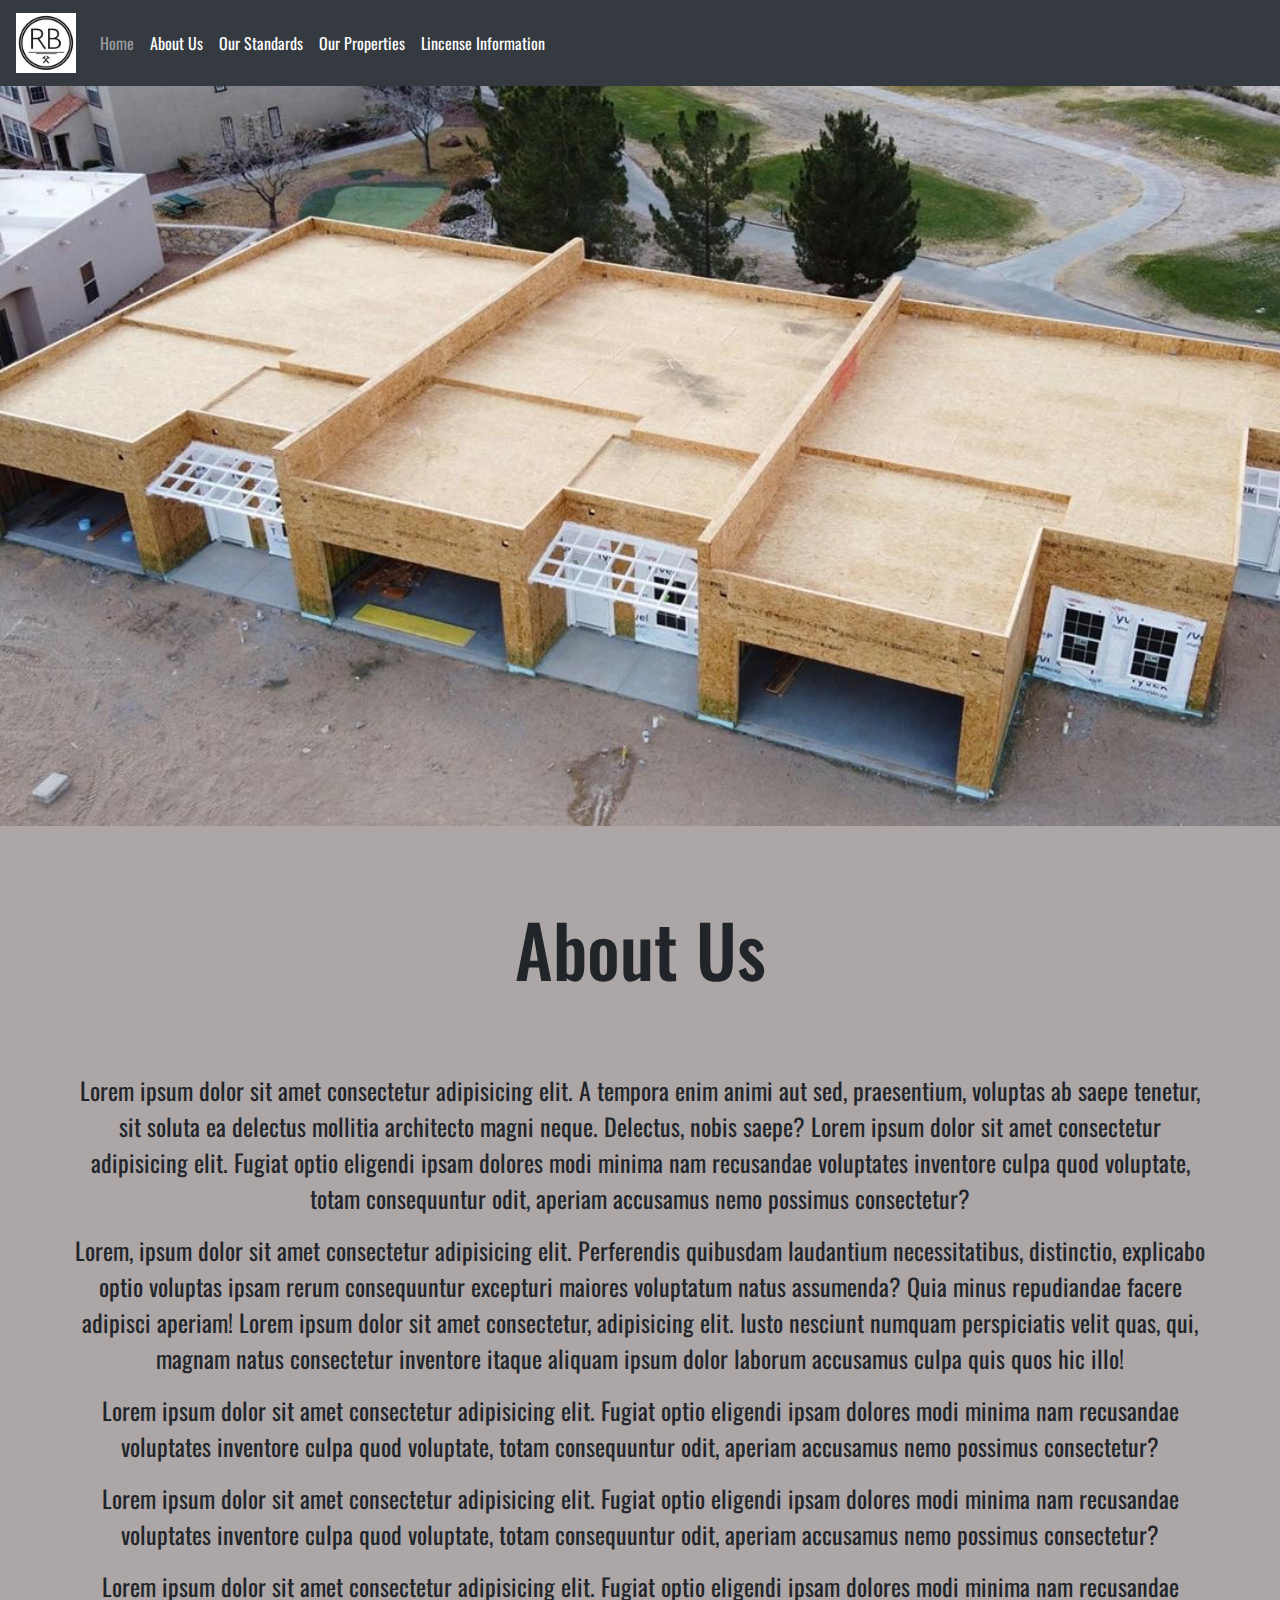
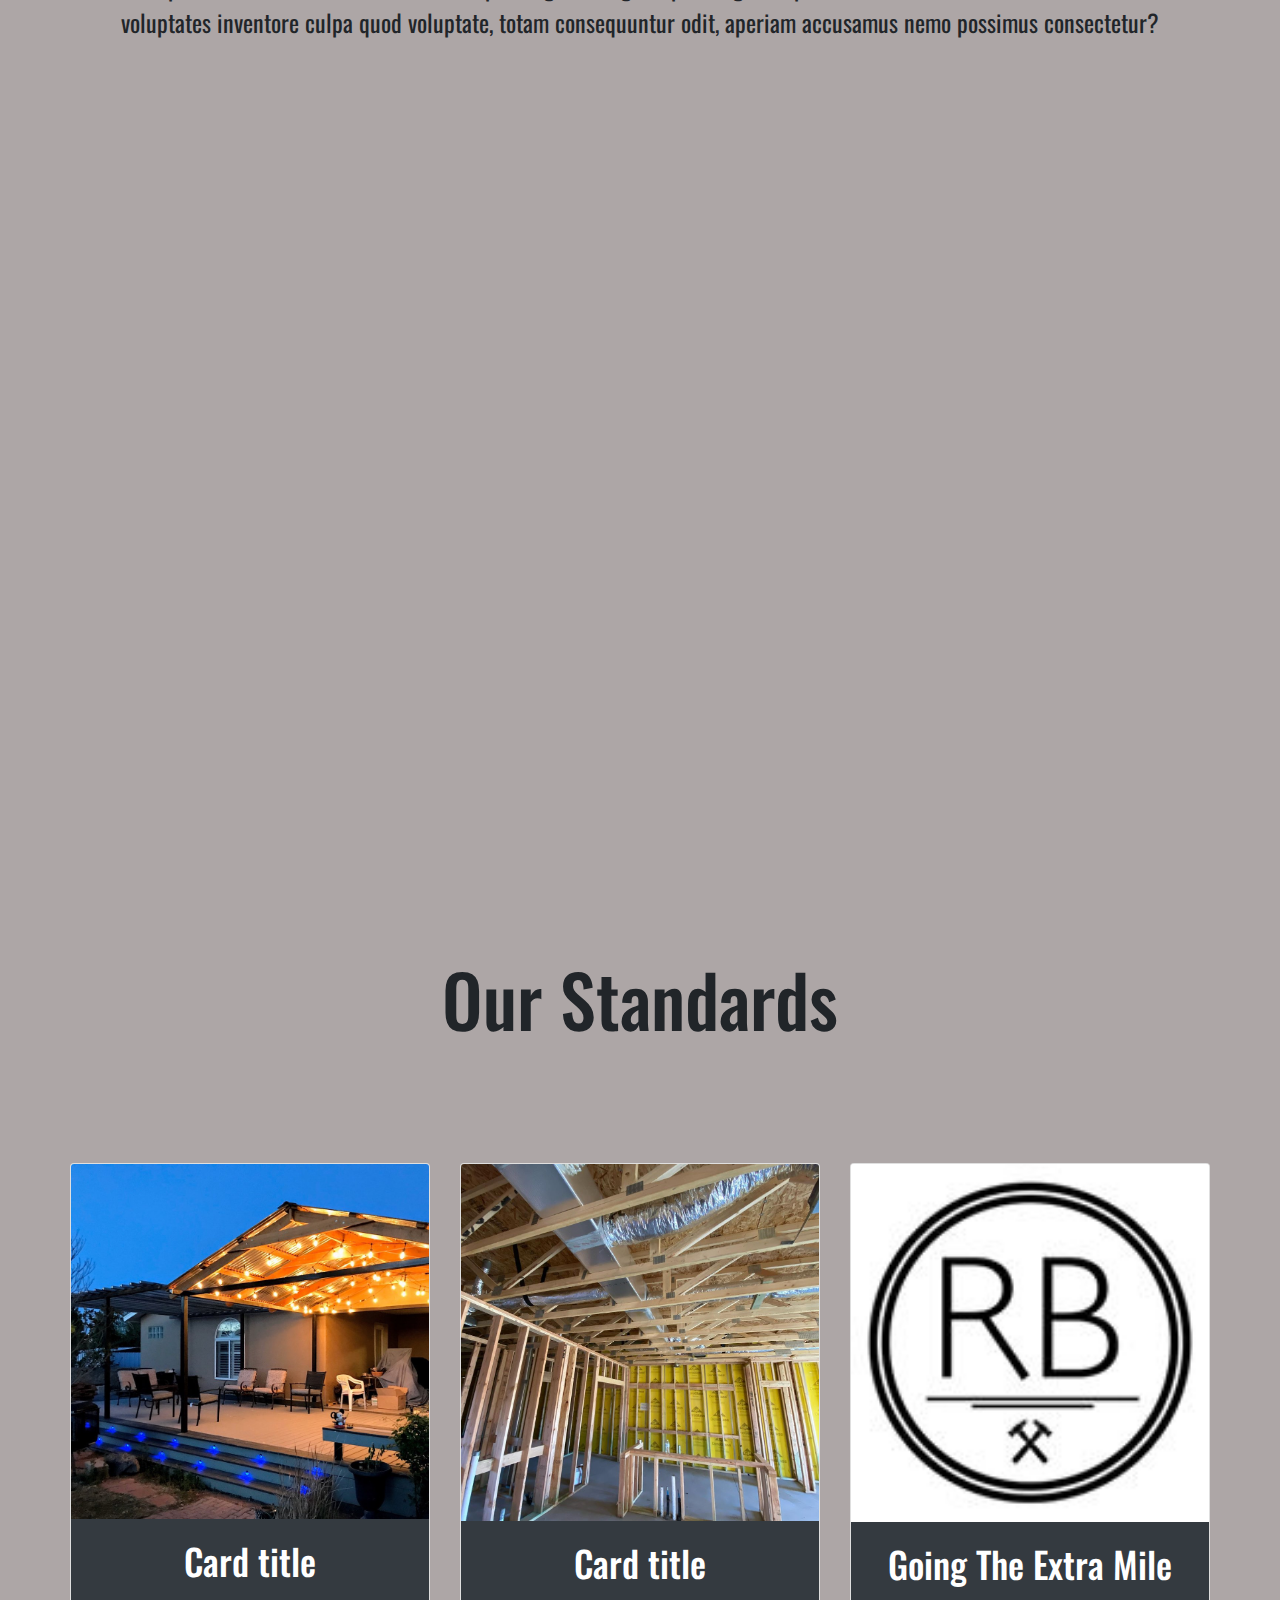
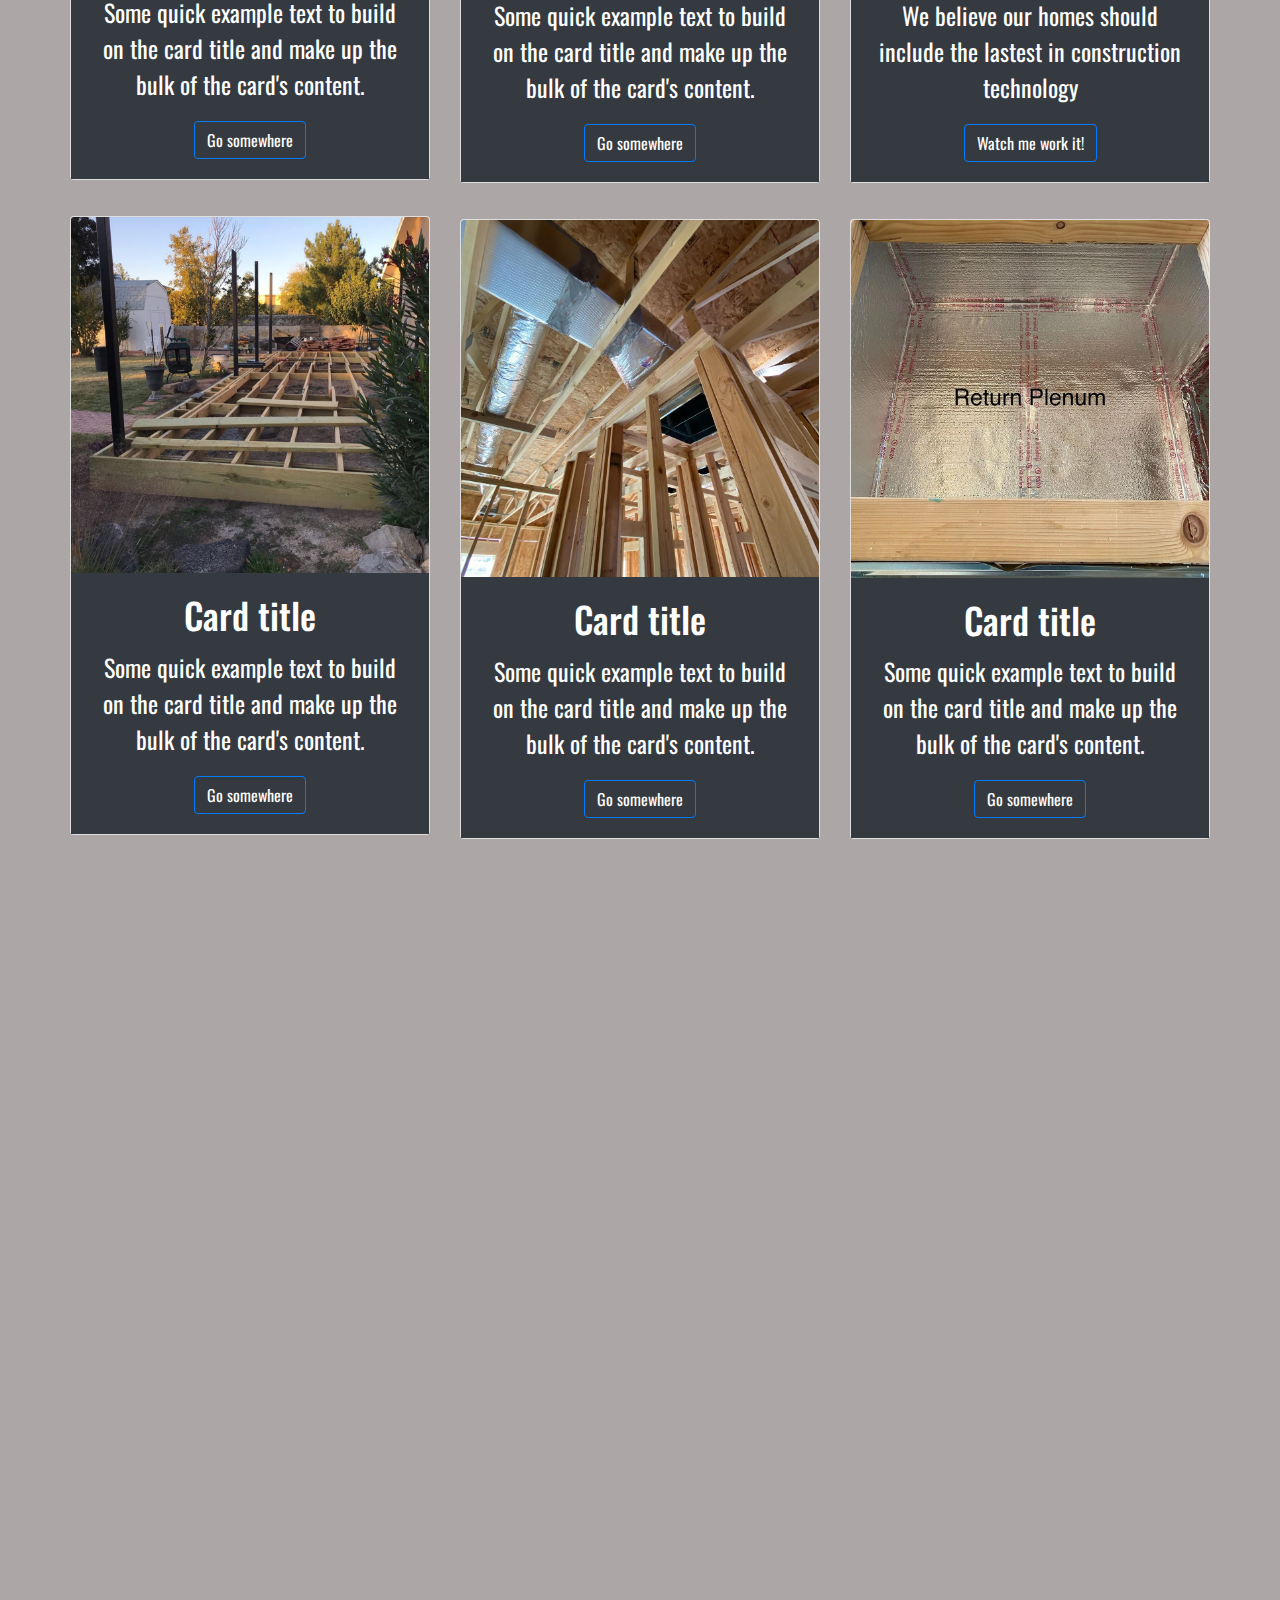
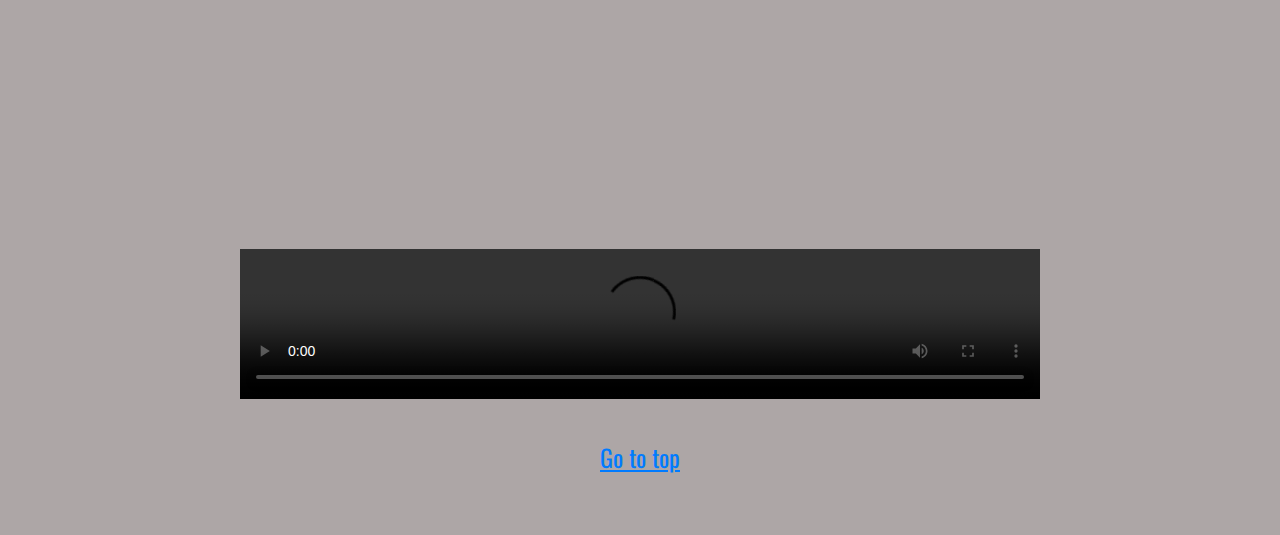
==== index.html @ 25c8db1d "version 1 draft" ====
<!doctype html>
<html lang="en">

<head>
    <!-- Required meta tags -->
    <meta charset="utf-8">
    <meta name="viewport" content="width=device-width, initial-scale=1, shrink-to-fit=no">

    <!-- Bootstrap CSS -->
    <link rel="stylesheet" href="https://stackpath.bootstrapcdn.com/bootstrap/4.4.1/css/bootstrap.min.css"
        integrity="sha384-Vkoo8x4CGsO3+Hhxv8T/Q5PaXtkKtu6ug5TOeNV6gBiFeWPGFN9MuhOf23Q9Ifjh" crossorigin="anonymous">
    <link href="https://fonts.googleapis.com/css?family=Montserrat|Oswald&display=swap" rel="stylesheet">
    <link rel="stylesheet" href="stylesheet.css">

    <title>Rigales Builers LLC</title>
</head>

<body class="mygray" id="topofpage">

    <nav class="navbar navbar-expand-lg navbar-dark bg-dark">
        <a class="navbar-brand" href="#"><img src="RBlogo.jpg" alt=""></a>
        <button class="navbar-toggler" type="button" data-toggle="collapse" data-target="#navbarSupportedContent"
            aria-controls="navbarSupportedContent" aria-expanded="false" aria-label="Toggle navigation">
            <span class="navbar-toggler-icon"></span>
        </button>

        <div class="collapse navbar-collapse" id="navbarSupportedContent">
            <ul class="navbar-nav mr-auto>
                <li class="nav-item active">
                    <a class="nav-link" href="#">Home <span class="sr-only">(current)</span></a>
                </li>
                <li class="nav-item active">
                    <a class="nav-link" href="#about">About Us <span class="sr-only">(current)</span></a>
                </li>

                <li class="nav-item active">
                    <a class="nav-link" href="#work">Our Standards <span class="sr-only">(current)</span></a>
                </li>

                <li class="nav-item active">
                    <a class="nav-link" href="properties.html">Our Properties</span></a>
                </li>

                <li class="nav-item active">
                    <a class="nav-link" href="table.html">Lincense Information <span
                            class="sr-only">(current)</span></a>
                </li>

            </ul>

        </div>
    </nav>

    <div class="parallax parallax-1"></div>

    <div>
        <div id="about" class="container">
            <h2 class="center">About Us</h2>
            <p>Lorem ipsum dolor sit amet consectetur adipisicing elit. A tempora enim animi aut sed, praesentium,
                voluptas ab saepe tenetur, sit soluta ea delectus mollitia architecto magni neque. Delectus, nobis
                saepe? Lorem ipsum dolor sit amet consectetur adipisicing elit. Fugiat optio eligendi ipsam dolores modi minima
                nam recusandae voluptates inventore culpa quod voluptate, totam consequuntur odit, aperiam accusamus
                nemo possimus consectetur? </p>
            <p>Lorem, ipsum dolor sit amet consectetur adipisicing elit. Perferendis quibusdam laudantium
                necessitatibus, distinctio, explicabo optio voluptas ipsam rerum consequuntur excepturi maiores
                voluptatum natus assumenda? Quia minus repudiandae facere adipisci aperiam! Lorem ipsum dolor sit amet consectetur, adipisicing elit. Iusto nesciunt numquam perspiciatis velit quas, qui, magnam natus consectetur inventore itaque aliquam ipsum dolor laborum accusamus culpa quis quos hic illo!</p>
            <p>Lorem ipsum dolor sit amet consectetur adipisicing elit. Fugiat optio eligendi ipsam dolores modi minima
                nam recusandae voluptates inventore culpa quod voluptate, totam consequuntur odit, aperiam accusamus
                nemo possimus consectetur?</p>

            <p>Lorem ipsum dolor sit amet consectetur adipisicing elit. Fugiat optio eligendi ipsam dolores modi minima
                nam recusandae voluptates inventore culpa quod voluptate, totam consequuntur odit, aperiam accusamus
                nemo possimus consectetur?</p> 
            <p>Lorem ipsum dolor sit amet consectetur adipisicing elit. Fugiat optio eligendi ipsam dolores modi minima
                nam recusandae voluptates inventore culpa quod voluptate, totam consequuntur odit, aperiam accusamus
                nemo possimus consectetur?</p>           
        </div>
    </div>

    <div class="parallax parallax-2"></div>

    <div class="container" id="work">
        <h2 class="center">Our Standards</h2>
        <div class="row">
            <div class="col">
                <div class="card">
                    <img src="dwl.jpg" class="card-img-top" alt="...">
                    <div class="card-body bg-dark">
                        <h5 class="card-title">Card title</h5>
                        <p class="card-text">Some quick example text to build on the card title and make up the bulk of
                            the card's content.</p>
                        <a href="#" class="btn btn-primary bg-dark">Go somewhere</a>
                    </div>
                </div>
                <br>
                <div class="card">
                    <img src="df.jpg" class="card-img-top" alt="...">
                    <div class="card-body bg-dark">
                        <h5 class="card-title">Card title</h5>
                        <p class="card-text">Some quick example text to build on the card title and make up the bulk of
                            the card's content.</p>
                        <a href="#" class="btn btn-primary bg-dark">Go somewhere</a>
                    </div>
                </div>
            </div>
            <div class="col">
                <div class="card">
                    <img src="d1.jpg" class="card-img-top" alt="...">
                    <div class="card-body bg-dark">
                        <h5 class="card-title">Card title</h5>
                        <p class="card-text">Some quick example text to build on the card title and make up the bulk of
                            the card's content.</p>
                        <a href="#" class="btn btn-primary bg-dark">Go somewhere</a>
                    </div>
                </div>
                <br>
                <div class="card">
                    <img src="d2.jpg" class="card-img-top" alt="...">
                    <div class="card-body bg-dark">
                        <h5 class="card-title">Card title</h5>
                        <p class="card-text">Some quick example text to build on the card title and make up the bulk of
                            the card's content.</p>
                        <a href="#" class="btn btn-primary bg-dark">Go somewhere</a>
                    </div>
                </div>
            </div>
            <div class="col">
                <div class="card">
                    <img src="RBlogo.jpg" class="card-img-top" alt="...">
                    <div class="card-body bg-dark">
                        <h5 class="card-title">Going The Extra Mile</h5>
                        <p class="card-text">We believe our homes should include the lastest in construction technology</p>
                        <a href="Lu.mp4" class="btn btn-primary bg-dark">Watch me work it!</a>
                    </div>
                </div>
                <br>
                <div class="card">
                    <img src="tt.jpg" class="card-img-top" alt="...">
                    <div class="card-body bg-dark">
                        <h5 class="card-title">Card title</h5>
                        <p class="card-text">Some quick example text to build on the card title and make up the bulk of
                            the card's content.</p>
                        <a href="#" class="btn btn-primary bg-dark">Go somewhere</a>
                    </div>
                </div>
            </div>
        </div>
    </div>

    <div class="parallax parallax-3"></div>
 
      <video controls>

    
        <source src="RB.MOV"
                type="video/mp4">
    
        Sorry, your browser doesn't support embedded videos.
    </video>

    <a href="#topofpage"> <u> Go to top</u></a>

    </div>
    

    <!-- Optional JavaScript -->
    <!-- jQuery first, then Popper.js, then Bootstrap JS -->
    <script src="https://code.jquery.com/jquery-3.4.1.slim.min.js"
        integrity="sha384-J6qa4849blE2+poT4WnyKhv5vZF5SrPo0iEjwBvKU7imGFAV0wwj1yYfoRSJoZ+n"
        crossorigin="anonymous"></script>
    <script src="https://cdn.jsdelivr.net/npm/popper.js@1.16.0/dist/umd/popper.min.js"
        integrity="sha384-Q6E9RHvbIyZFJoft+2mJbHaEWldlvI9IOYy5n3zV9zzTtmI3UksdQRVvoxMfooAo"
        crossorigin="anonymous"></script>
    <script src="https://stackpath.bootstrapcdn.com/bootstrap/4.4.1/js/bootstrap.min.js"
        integrity="sha384-wfSDF2E50Y2D1uUdj0O3uMBJnjuUD4Ih7YwaYd1iqfktj0Uod8GCExl3Og8ifwB6"
        crossorigin="anonymous"></script>
    <script src="script.js"></script>

</body>

</html>
---- stylesheet.css ----
.center{
    text-align: center;
}

.myBackground{
    background-color: rgb(224, 206, 36);
}

.mainheading{
    background-color: firebrick;
    color: white;
}

.myspacer{
    height: 20px;
}

.navbar img{
    height: 3em;
}

.nav-link{
    font-size: 16px;
}

.mygray{
    background-color: rgb(173, 166, 166);
}

.parallax {

    /* Set a specific height */
    min-height: 740px; 
  
    /* Create the parallax scrolling effect */
    background-attachment: fixed;
    background-position: center;
    background-repeat: no-repeat;
    background-size: cover;
  }

  .parallax-1 {
    background-image: url("abo.jpg");
  }

  .parallax-2 {
    background-image: url("intro.jpg");
  }

  .parallax-3 {
    background-image: url("3c.jpg");
  }
  
  #about, #work {
      padding: 80px 0;
  }

  body{
    font-family: 'Montserrat', sans-serif;
    font-family: 'Oswald', sans-serif;
  }

h2 {
      margin-bottom: 80px;
      font-size: 3em;
  }

video {
    display: block;
    margin: auto;
    width: 800px;
    margin-bottom: 40px;
    margin-top: 150px;

}

.col {
    margin: 40px 0;
} 

.card-text{
    color: white;
}

.card-title{
    color: white;
}

h1 {
    margin-top: 20px;
    margin-bottom: 20px;
}

#topofpage {
    margin-bottom: 60px;
    text-align: center;
    font-size: 24px;
}

h5 {
    margin-bottom: 40px;
    font-size: 1.5em;
}

h6 {
    margin-bottom: 60px;
    font-size: 3em;
}

.card2 {
    margin: auto;
}

.carousel-inner {
    display: block;
    margin: auto;
    width: 700px;
}

.card-textR {
    font-size: 14pt;
    color: white;
}
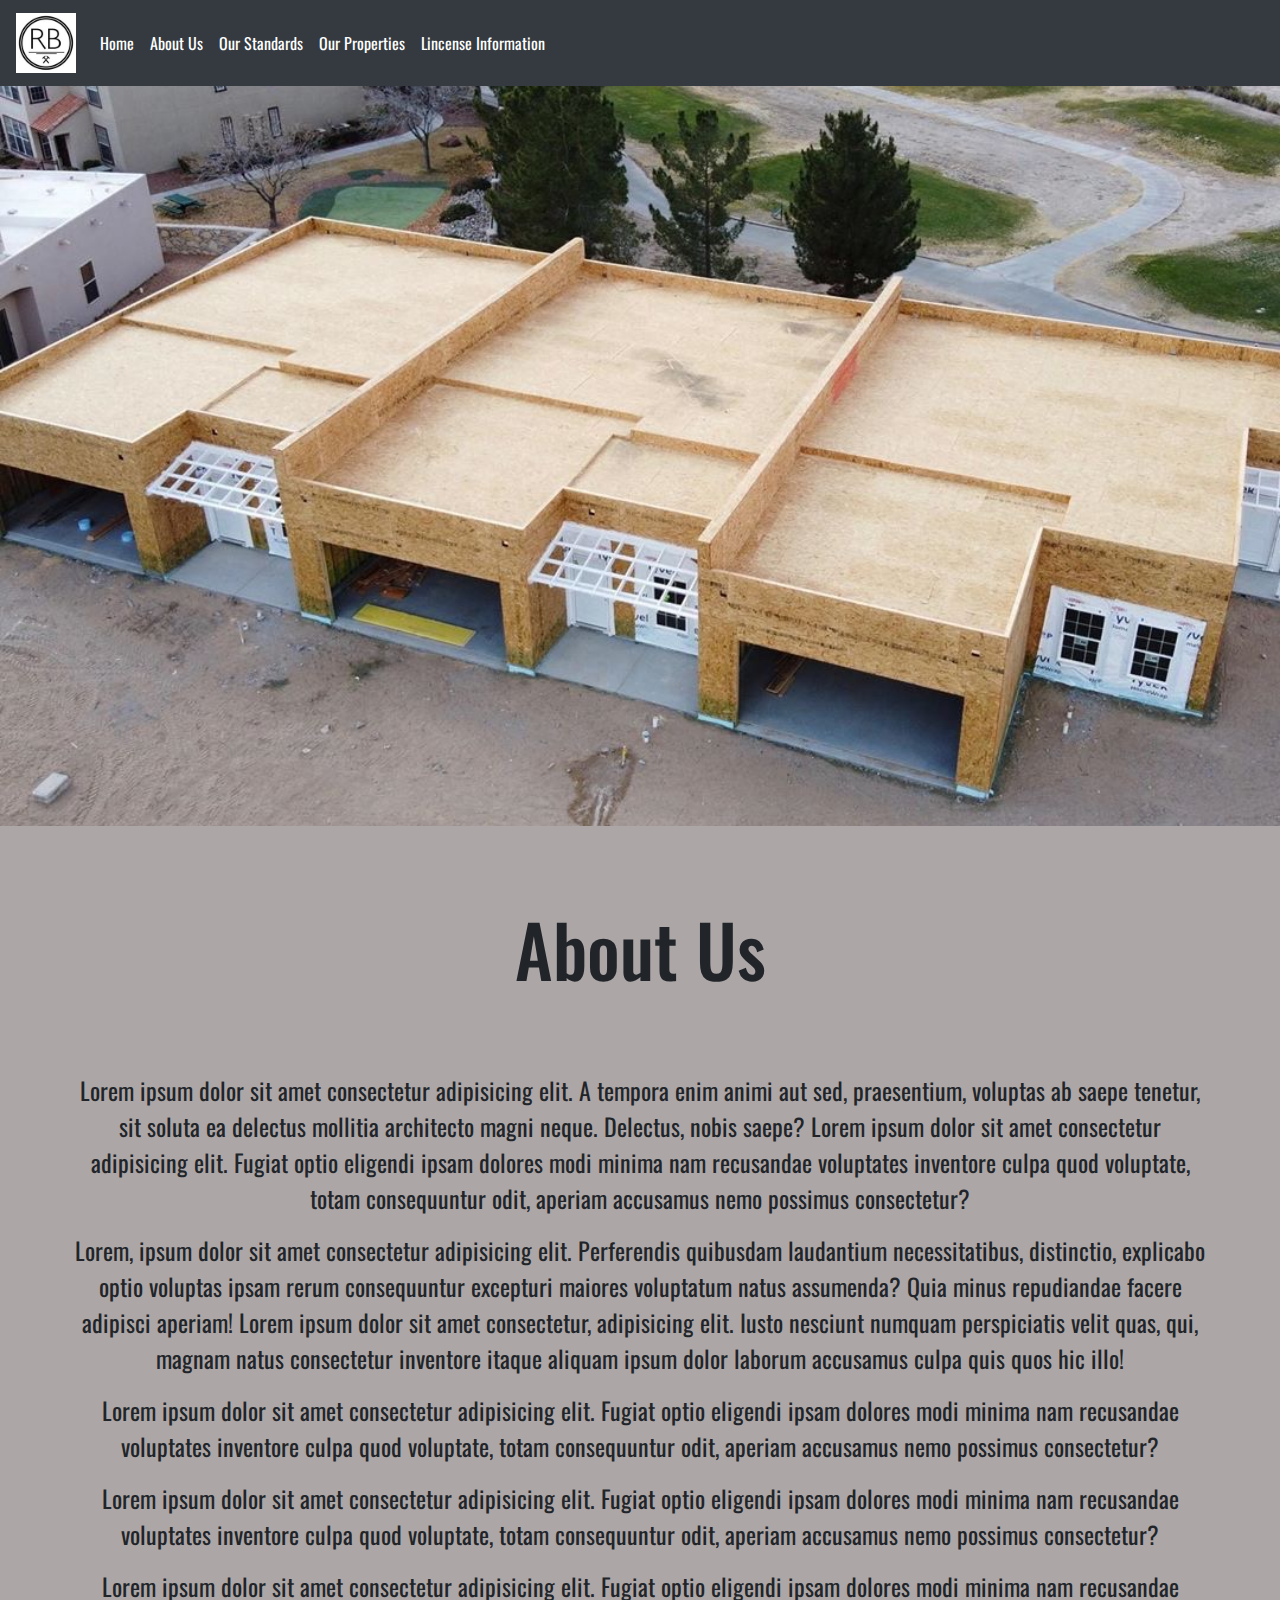
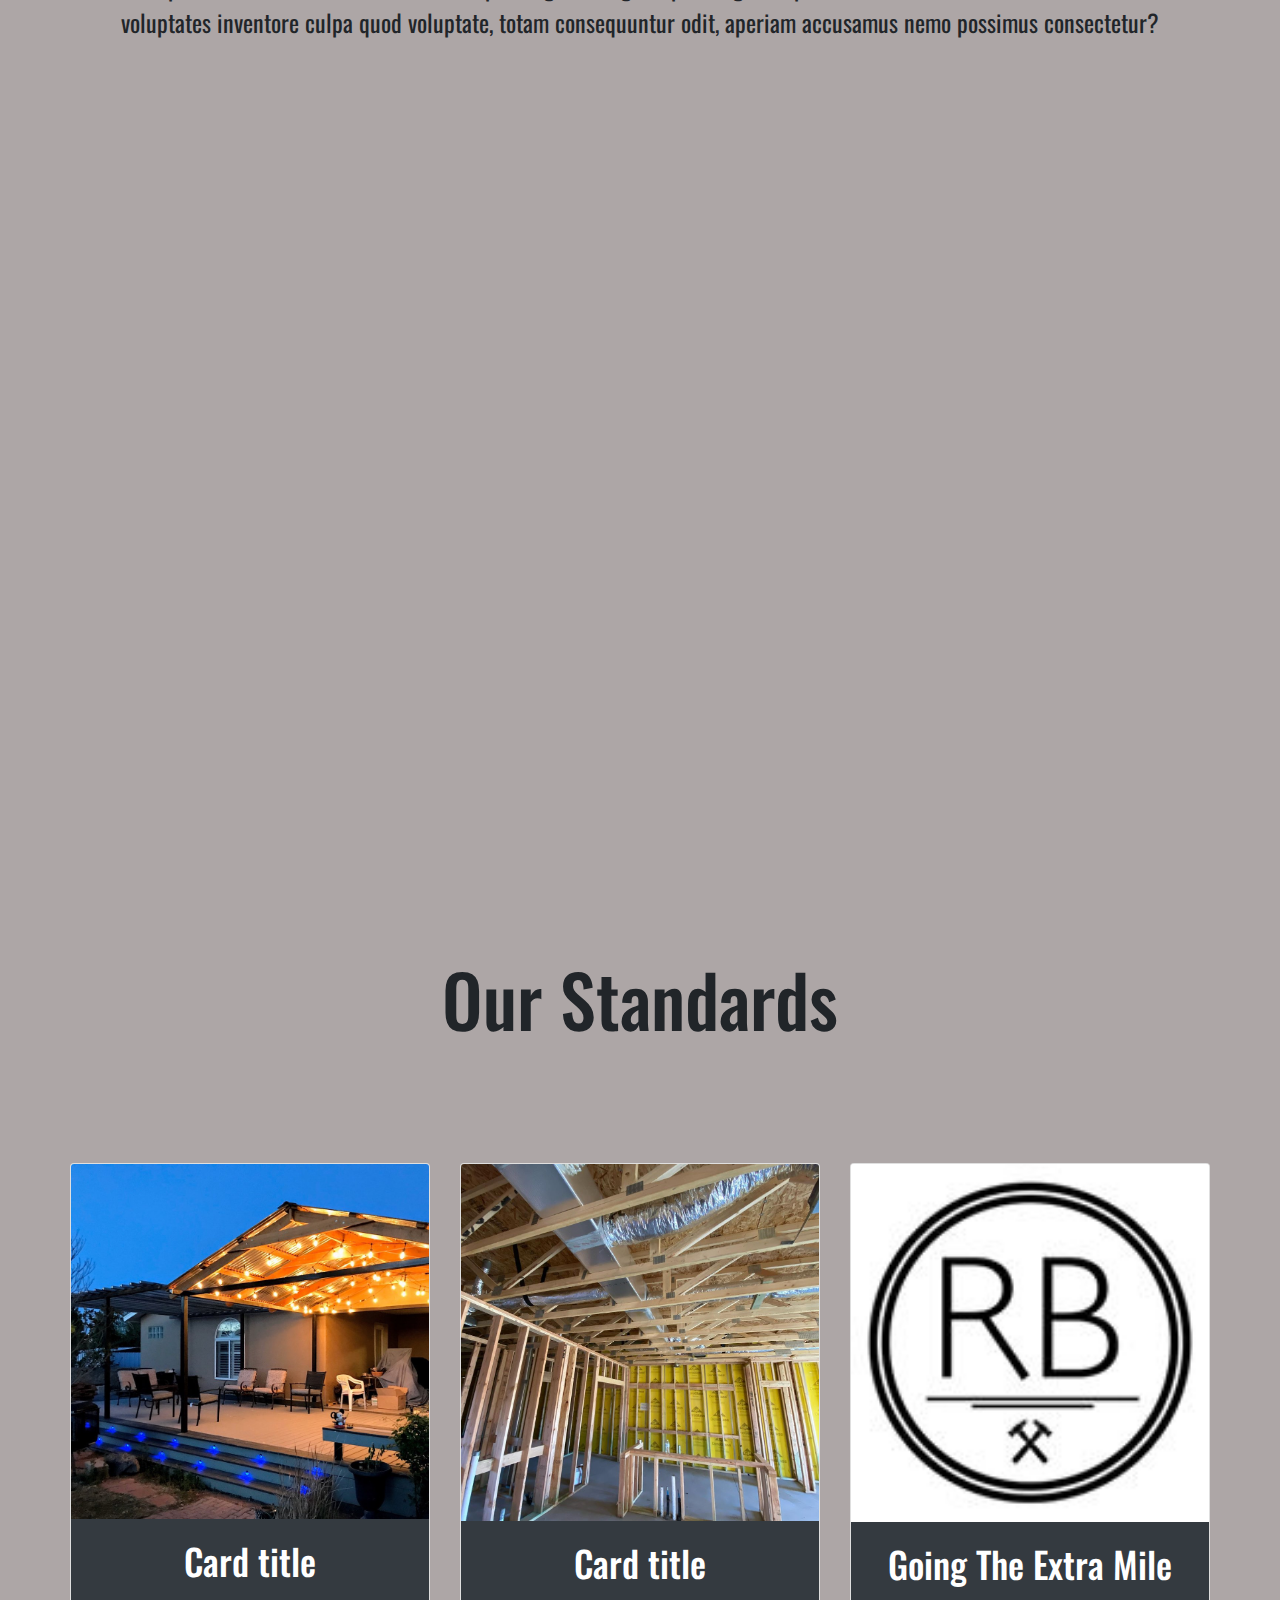
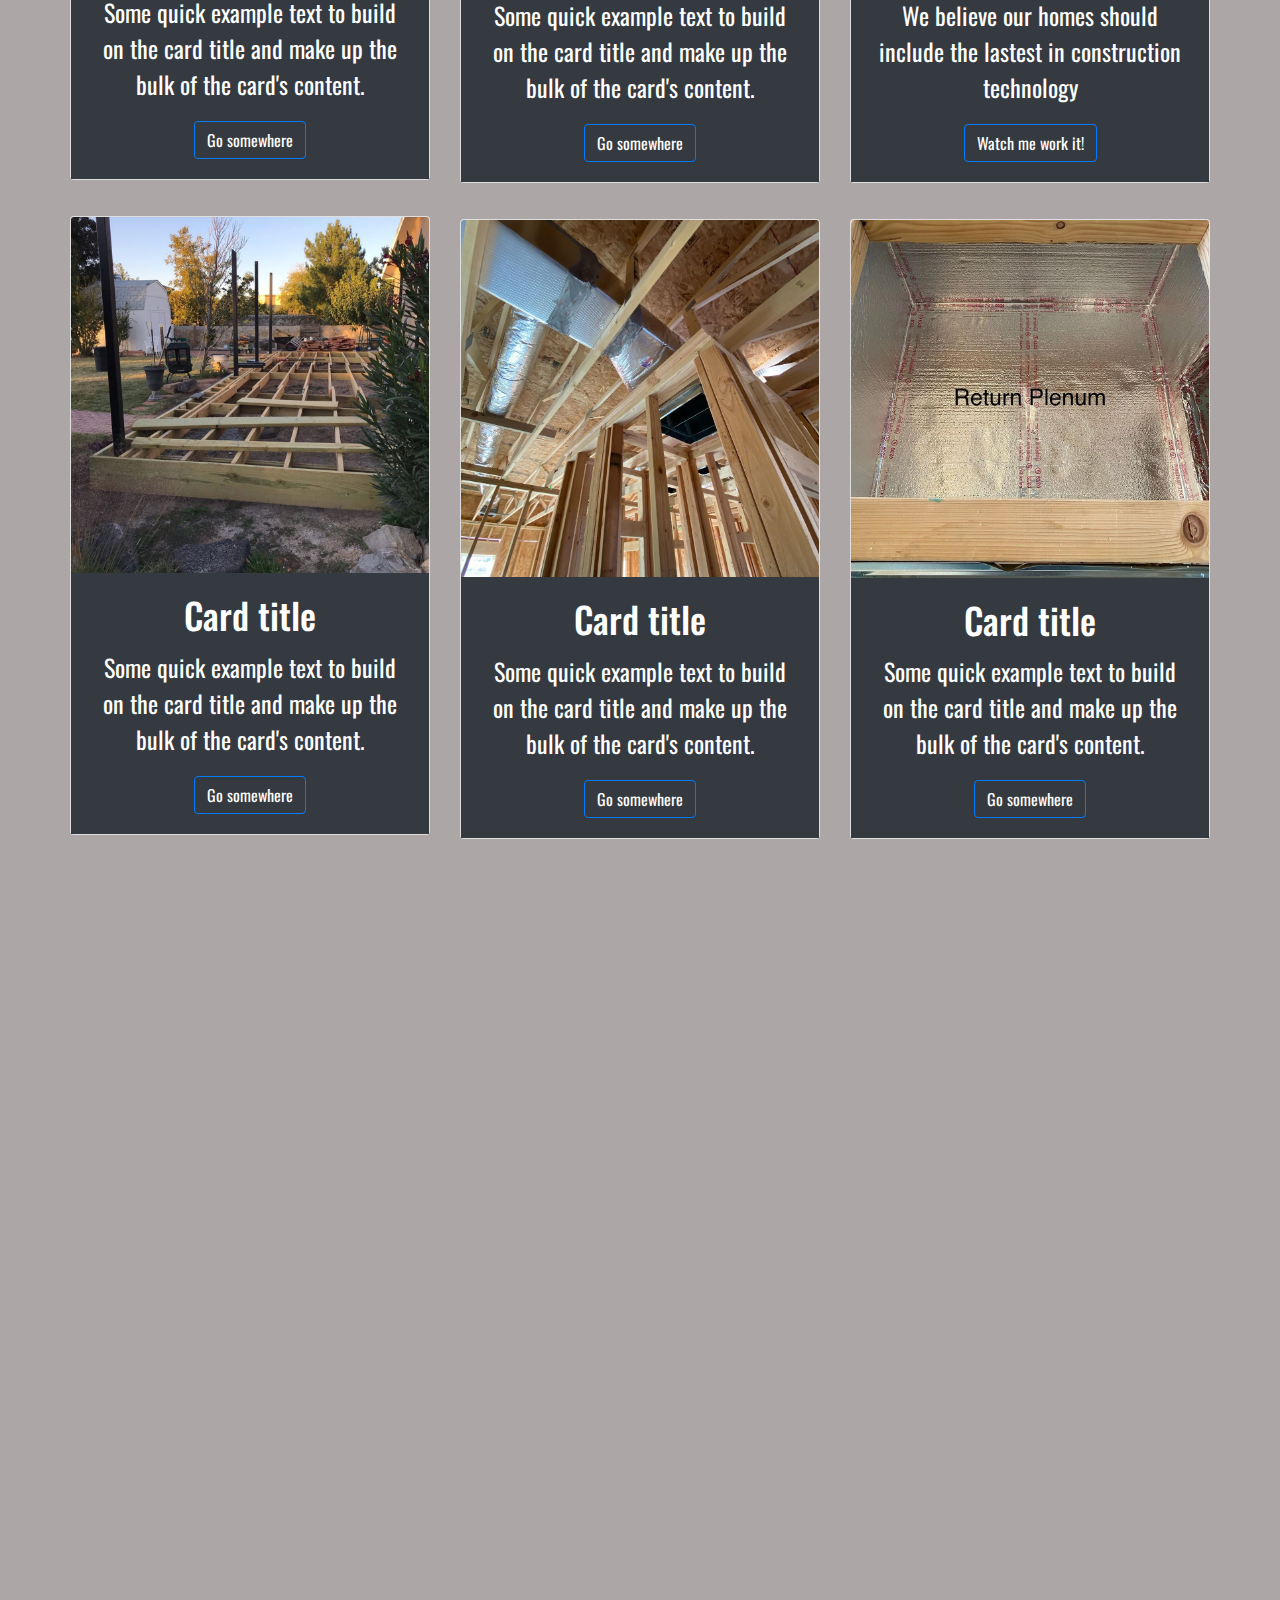
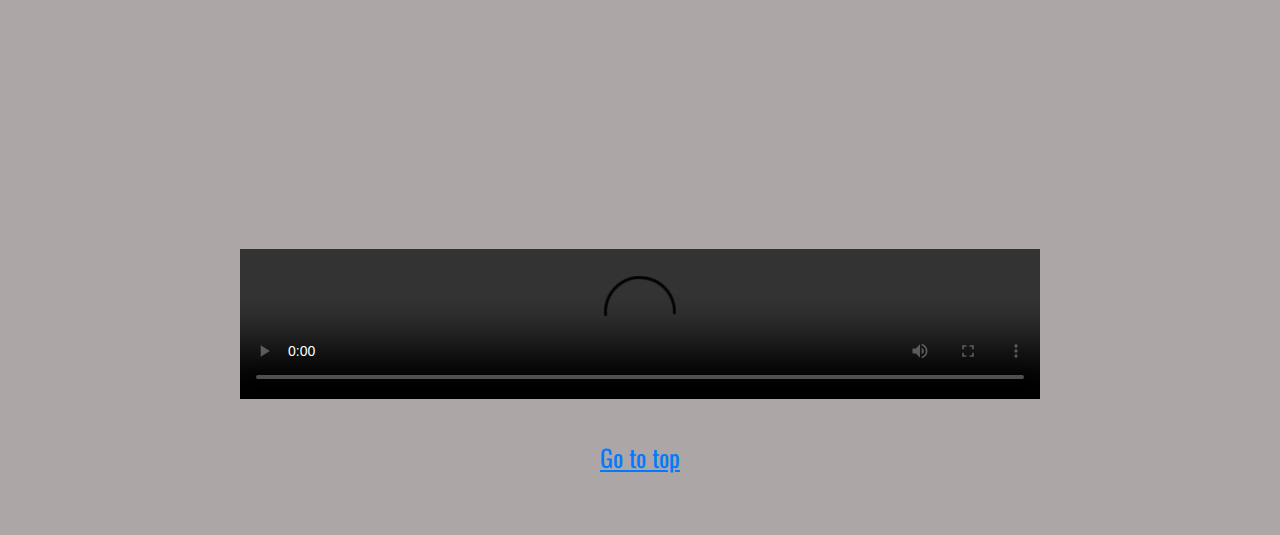
==== commit 84edda80: "fix responsive issues" ====
--- a/index.html
+++ b/index.html
@@ -25,7 +25,7 @@
         </button>
 
         <div class="collapse navbar-collapse" id="navbarSupportedContent">
-            <ul class="navbar-nav mr-auto>
+            <ul class="navbar-nav mr-auto">
                 <li class="nav-item active">
                     <a class="nav-link" href="#">Home <span class="sr-only">(current)</span></a>
                 </li>
@@ -82,7 +82,7 @@
     <div class="container" id="work">
         <h2 class="center">Our Standards</h2>
         <div class="row">
-            <div class="col">
+            <div class="col col-12 col-sm-12 col-md-4">
                 <div class="card">
                     <img src="dwl.jpg" class="card-img-top" alt="...">
                     <div class="card-body bg-dark">
@@ -103,7 +103,7 @@
                     </div>
                 </div>
             </div>
-            <div class="col">
+            <div class="col col-12 col-sm-12 col-md-4">
                 <div class="card">
                     <img src="d1.jpg" class="card-img-top" alt="...">
                     <div class="card-body bg-dark">
@@ -124,7 +124,7 @@
                     </div>
                 </div>
             </div>
-            <div class="col">
+            <div class="col col-12 col-sm-12 col-md-4">
                 <div class="card">
                     <img src="RBlogo.jpg" class="card-img-top" alt="...">
                     <div class="card-body bg-dark">
--- a/stylesheet.css
+++ b/stylesheet.css
@@ -36,7 +36,7 @@
     background-attachment: fixed;
     background-position: center;
     background-repeat: no-repeat;
-    background-size: cover;
+    background-size: cover !important;
   }
 
   .parallax-1 {
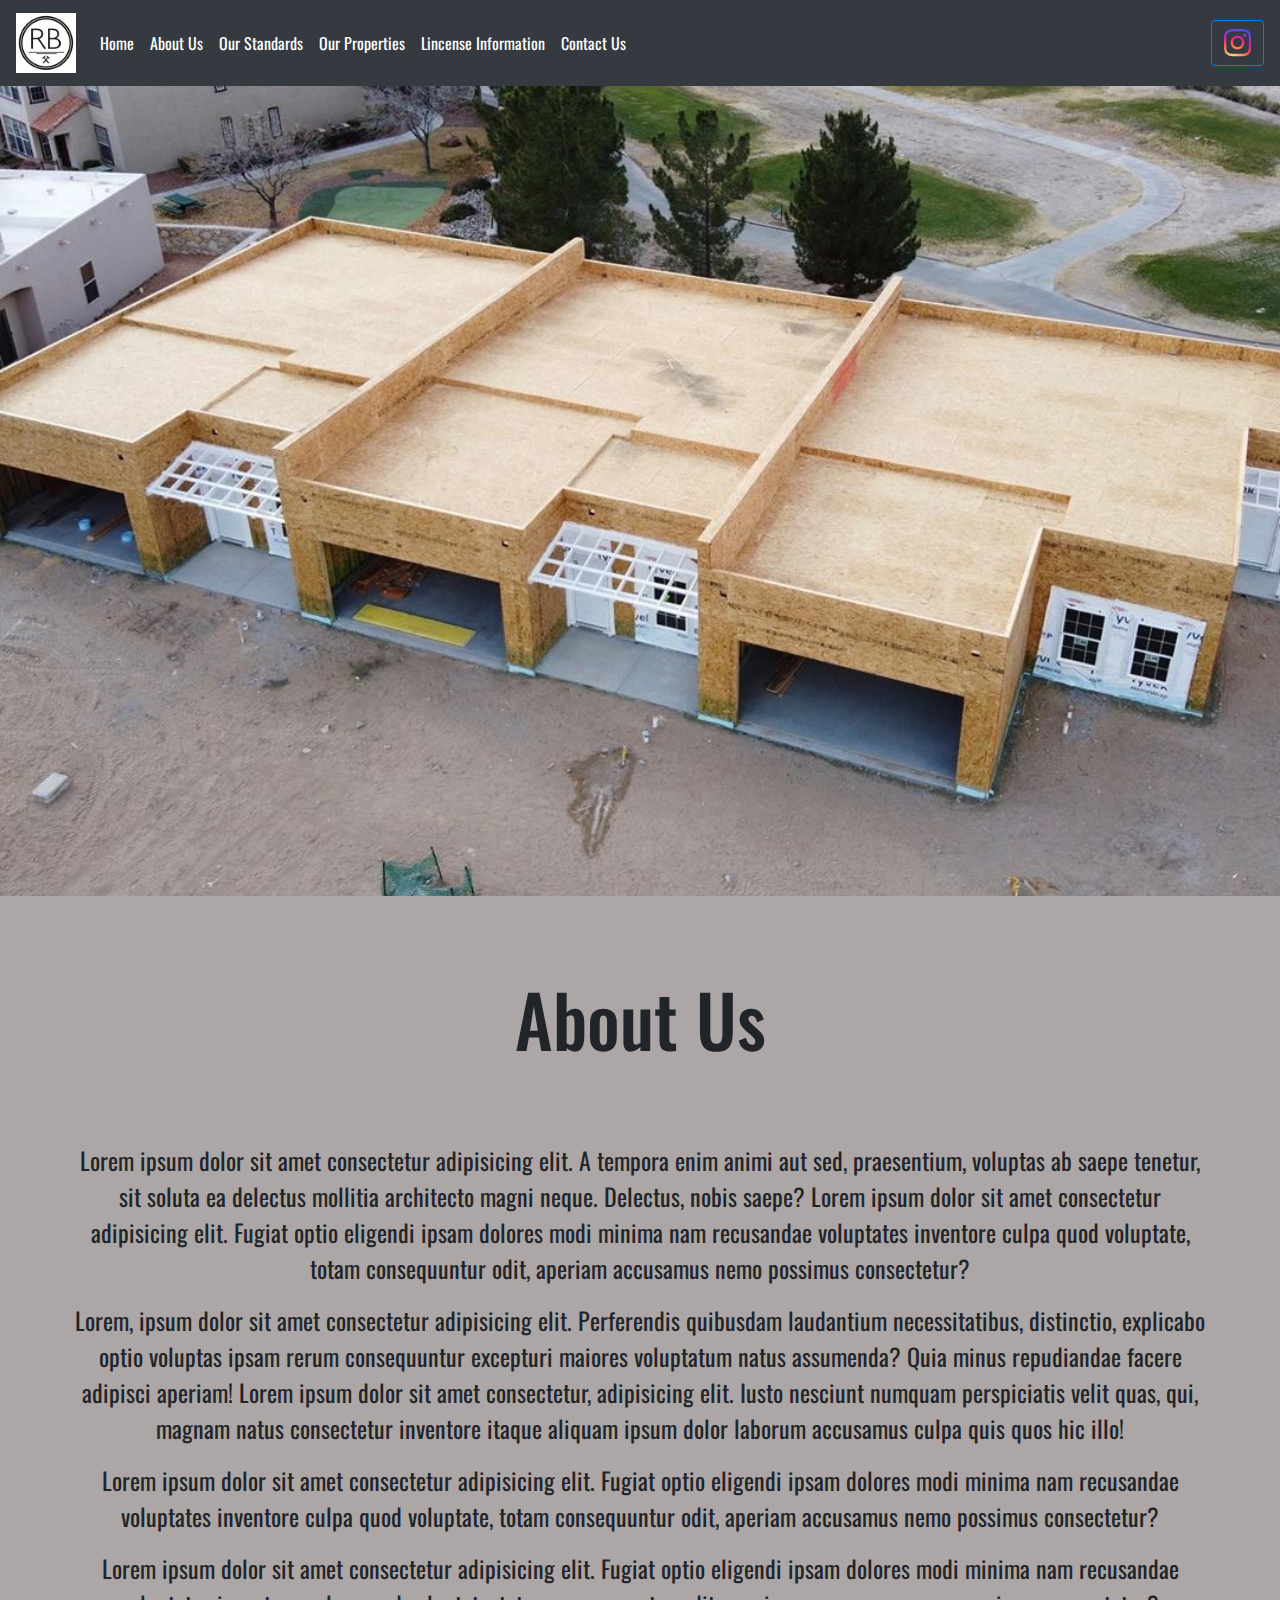
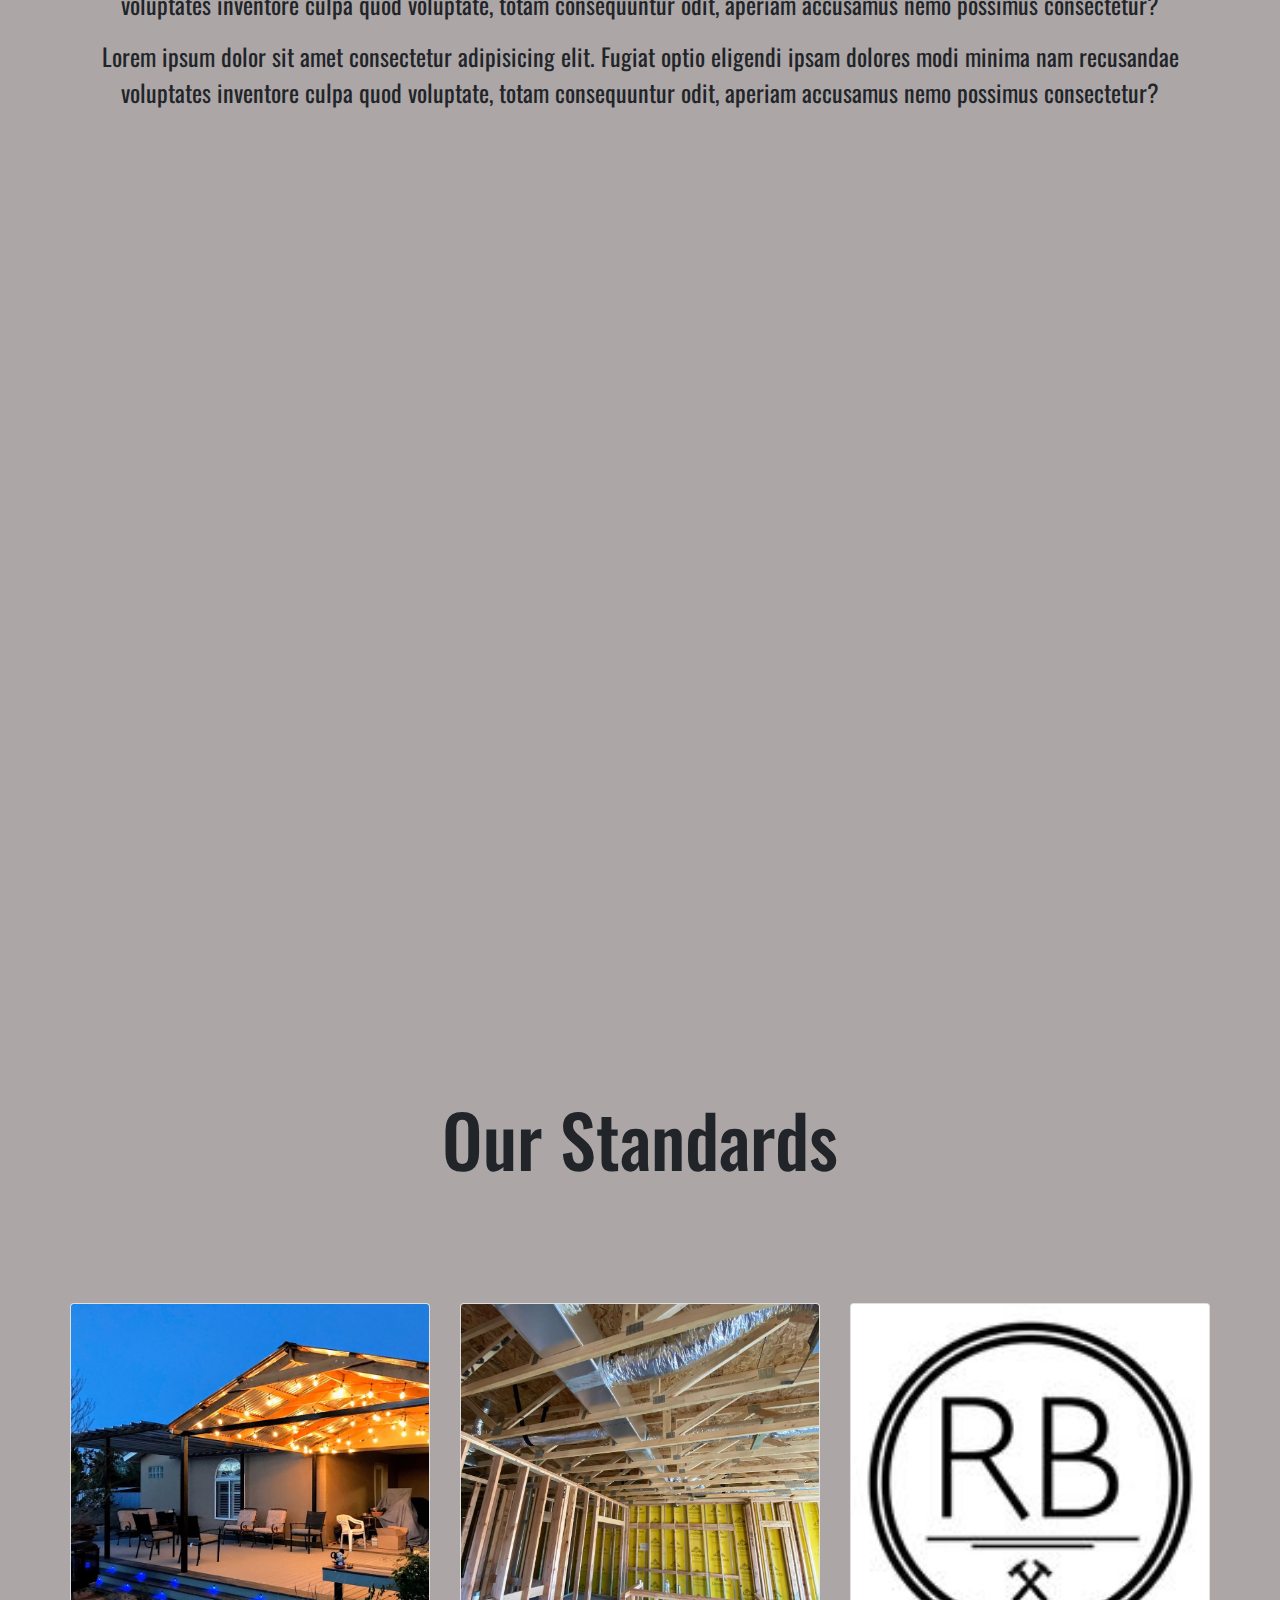
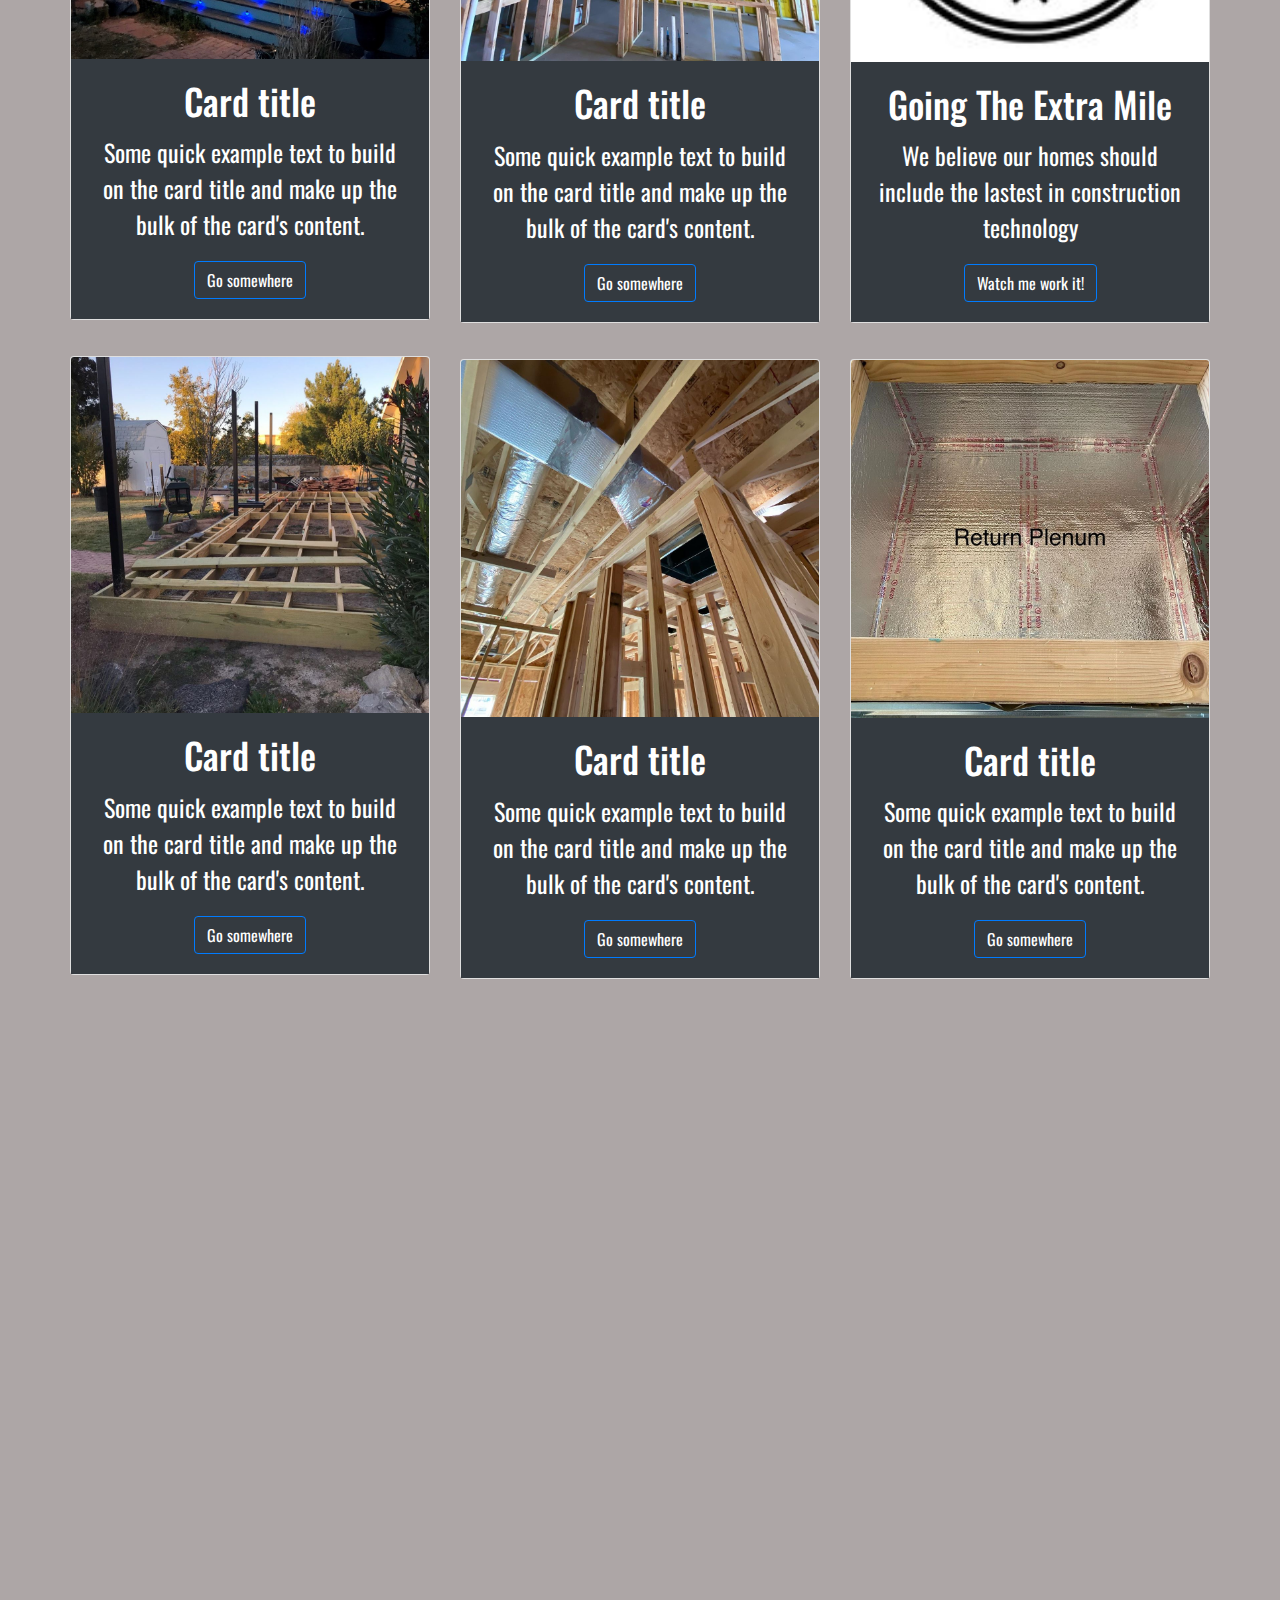
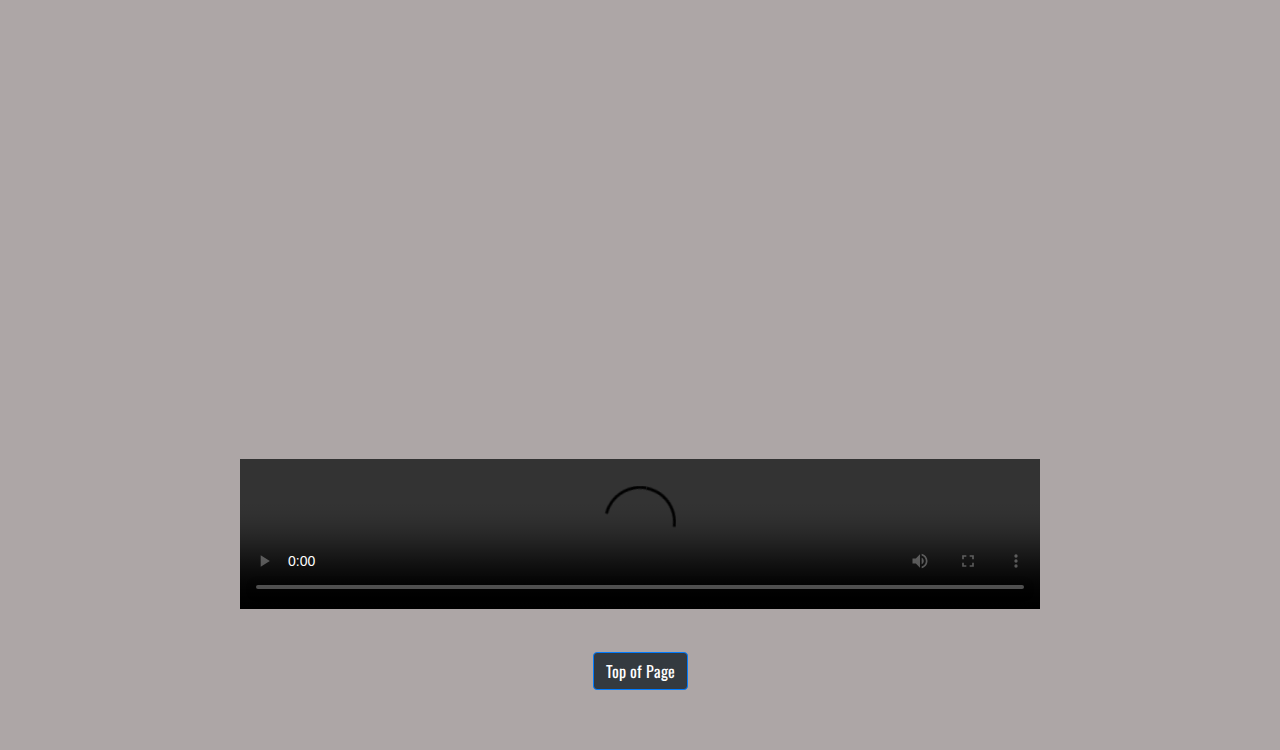
==== commit f92a0676: "second draft" ====
--- a/index.html
+++ b/index.html
@@ -10,6 +10,7 @@
     <link rel="stylesheet" href="https://stackpath.bootstrapcdn.com/bootstrap/4.4.1/css/bootstrap.min.css"
         integrity="sha384-Vkoo8x4CGsO3+Hhxv8T/Q5PaXtkKtu6ug5TOeNV6gBiFeWPGFN9MuhOf23Q9Ifjh" crossorigin="anonymous">
     <link href="https://fonts.googleapis.com/css?family=Montserrat|Oswald&display=swap" rel="stylesheet">
+    <link href="http://maxcdn.bootstrapcdn.com/font-awesome/4.2.0/css/font-awesome.min.css" rel="stylesheet" />
     <link rel="stylesheet" href="stylesheet.css">
 
     <title>Rigales Builers LLC</title>
@@ -45,10 +46,21 @@
                     <a class="nav-link" href="table.html">Lincense Information <span
                             class="sr-only">(current)</span></a>
                 </li>
+                <li class="nav-item active">
+                    <a class="nav-link" href="contact.html">Contact Us</span></a>
+                </li>
 
             </ul>
 
         </div>
+        
+
+<button class="btn btn-primary bg-dark">
+        
+        <a href="https://www.instagram.com/rigalesbuilders" target="_blank" title="instagram"><i class="fa fa-instagram fa-2x"></i></a>
+        
+    </button>
+
     </nav>
 
     <div class="parallax parallax-1"></div>
@@ -83,7 +95,7 @@
         <h2 class="center">Our Standards</h2>
         <div class="row">
             <div class="col col-12 col-sm-12 col-md-4">
-                <div class="card">
+                <div class="card b">
                     <img src="dwl.jpg" class="card-img-top" alt="...">
                     <div class="card-body bg-dark">
                         <h5 class="card-title">Card title</h5>
@@ -158,7 +170,8 @@
         Sorry, your browser doesn't support embedded videos.
     </video>
 
-    <a href="#topofpage"> <u> Go to top</u></a>
+
+    <a href="index.html" class="btn btn-primary bg-dark" >Top of Page</a>
 
     </div>
     
--- a/stylesheet.css
+++ b/stylesheet.css
@@ -30,7 +30,7 @@
 .parallax {
 
     /* Set a specific height */
-    min-height: 740px; 
+    height: 90vh; 
   
     /* Create the parallax scrolling effect */
     background-attachment: fixed;
@@ -122,3 +122,15 @@
     color: white;
 }
 
+form{
+    margin-top: 40px;
+
+}
+
+.fa.fa-instagram {
+    color: transparent;
+    background: radial-gradient(circle at 30% 107%, #fdf497 0%, #fdf497 5%, #fd5949 45%, #d6249f 60%, #285AEB 90%);
+    background: -webkit-radial-gradient(circle at 30% 107%, #fdf497 0%, #fdf497 5%, #fd5949 45%, #d6249f 60%, #285AEB 90%);
+    background-clip: text;
+    -webkit-background-clip: text;
+  }